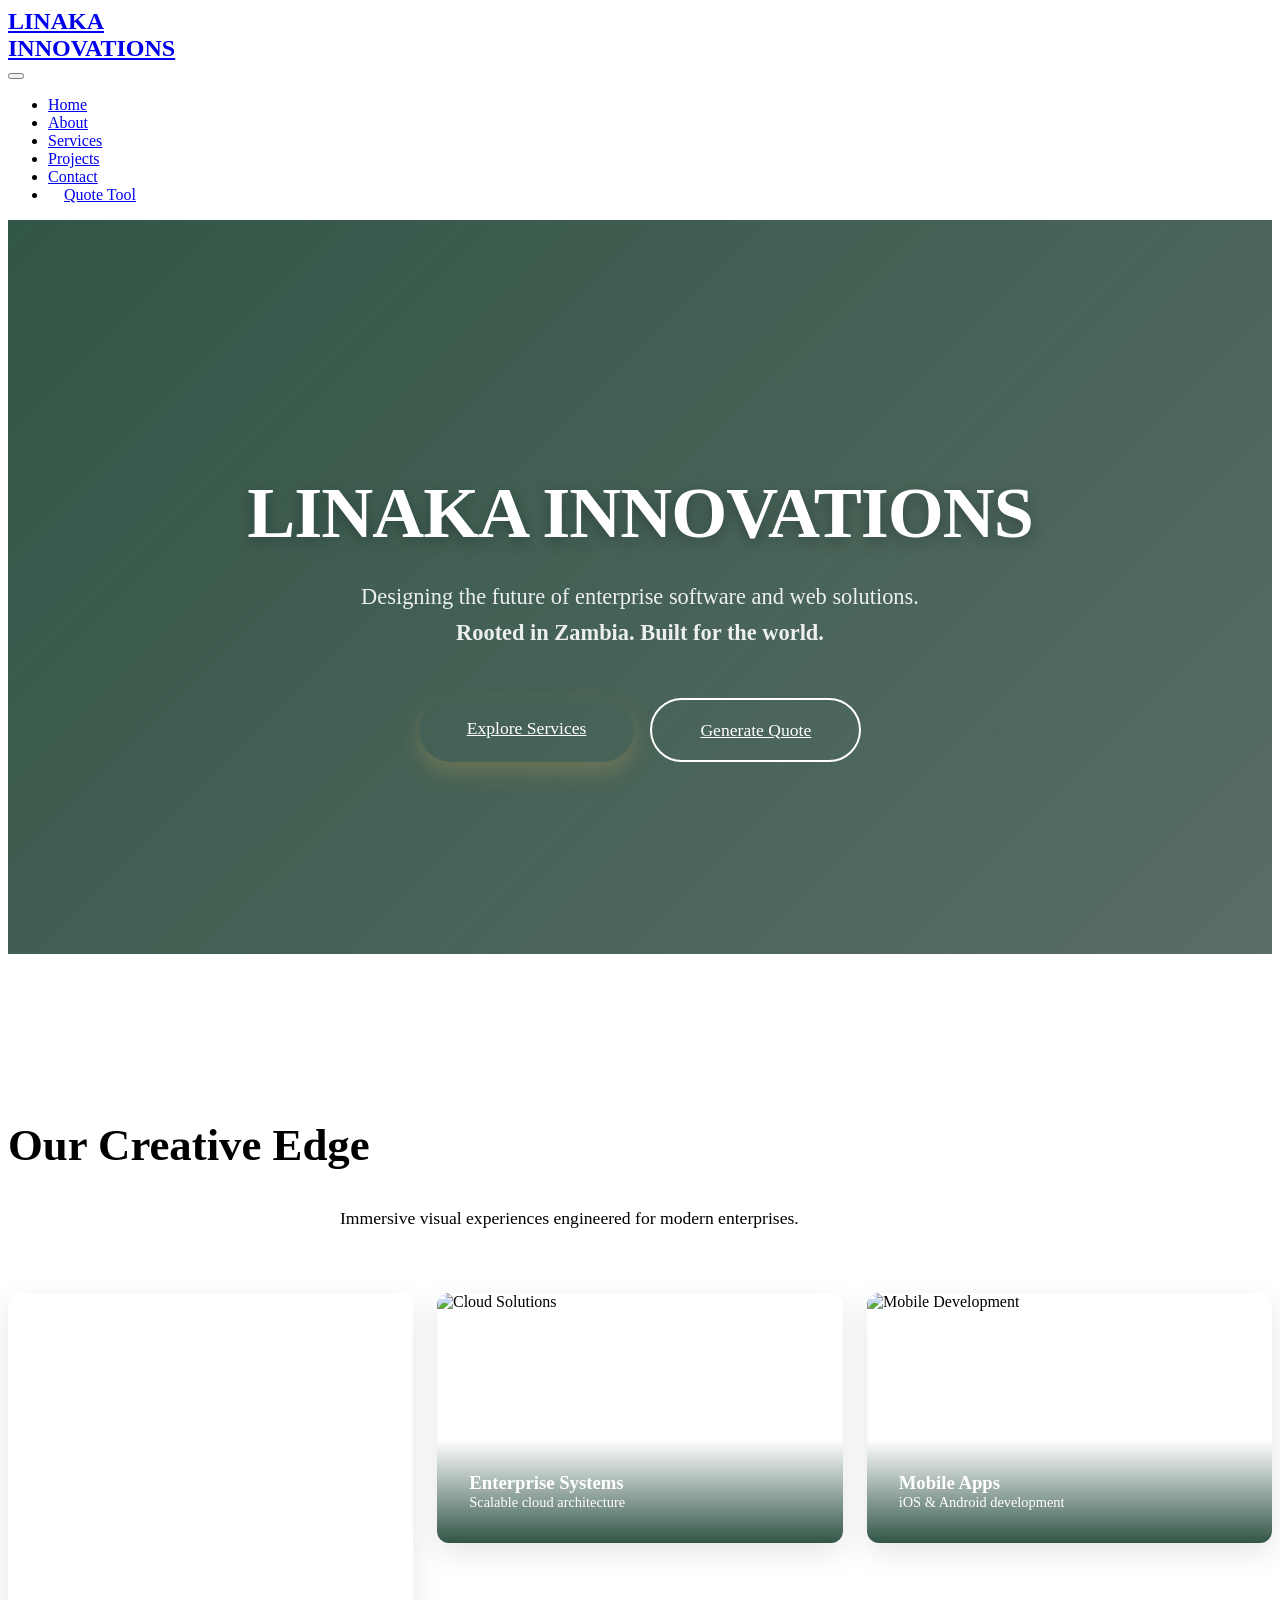
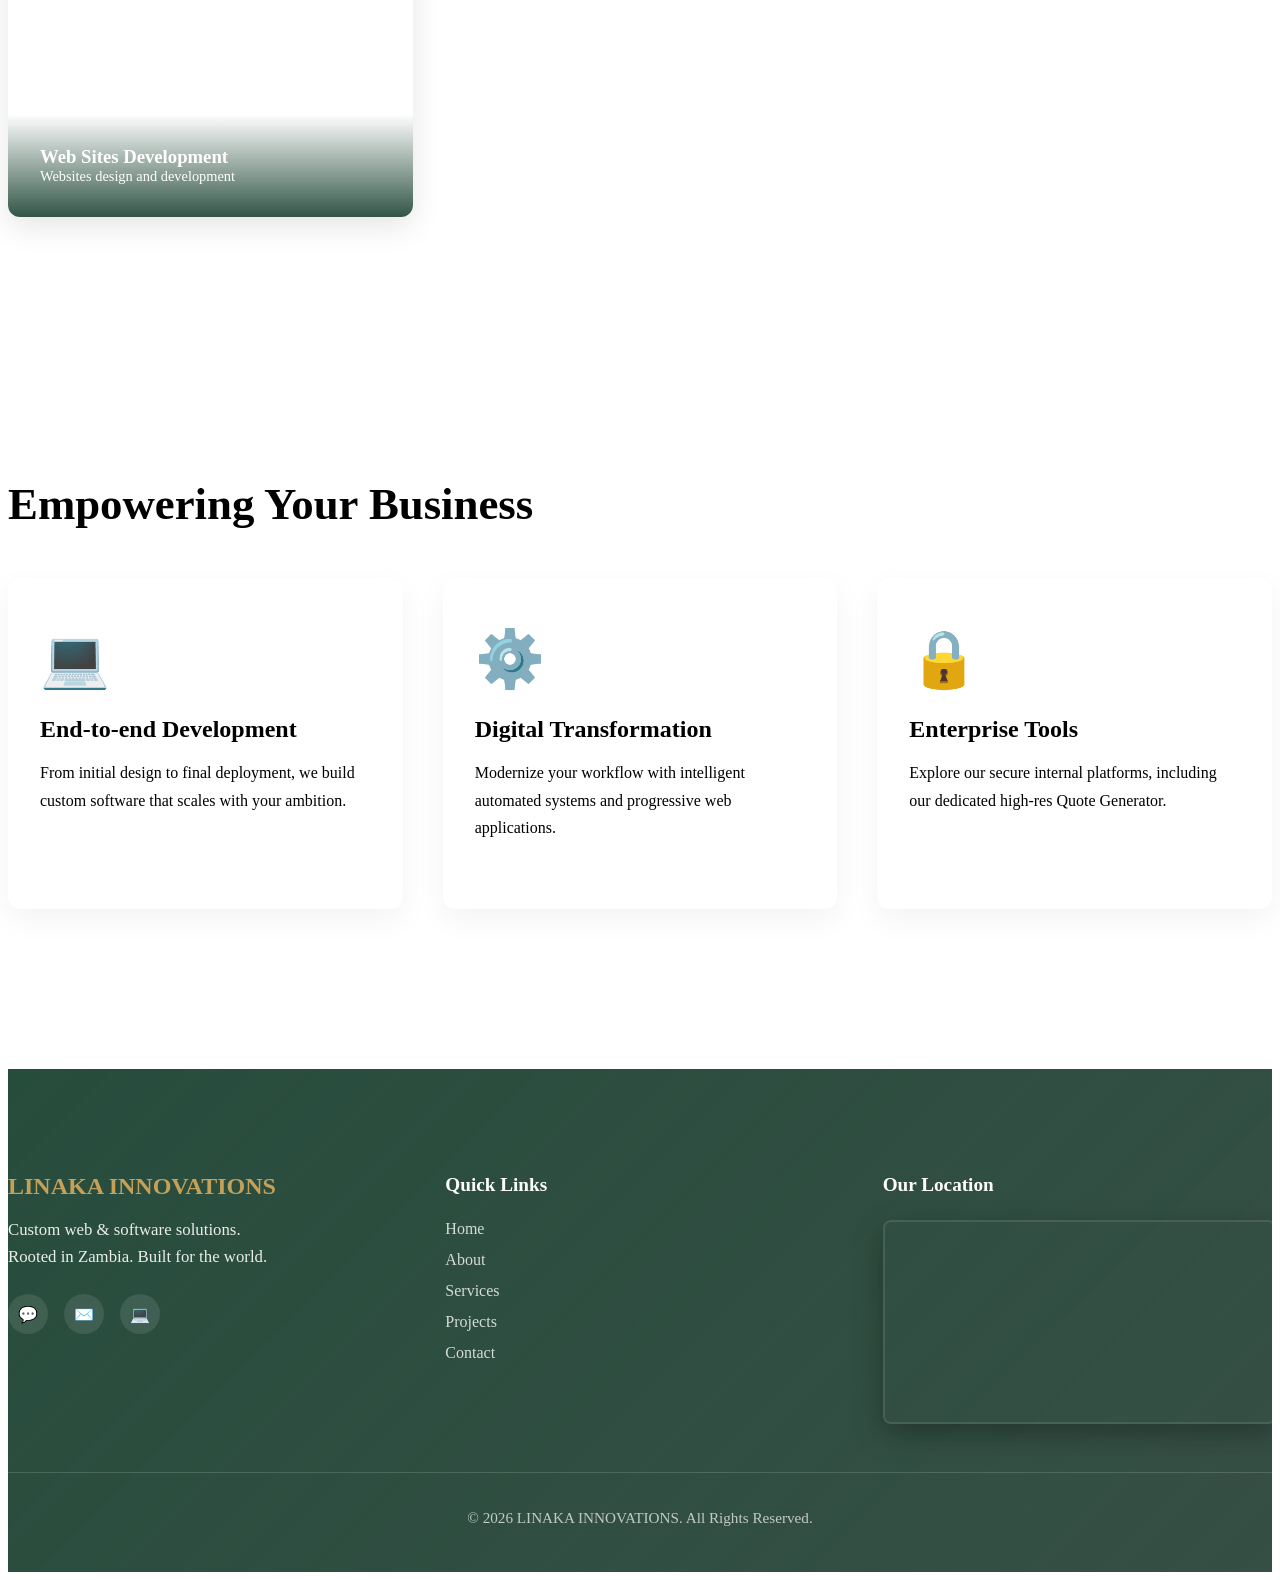
==== website/index.html @ 3d26678f "yes its comptele" ====
<!DOCTYPE html>
<html lang="en">
<head>
  <meta charset="UTF-8">
  <meta name="viewport" content="width=device-width, initial-scale=1.0">
  <title>LINAKA INNOVATIONS | Built for the World</title>
  <link rel="stylesheet" href="website/assets/styles/global.css">
  <link href="https://fonts.googleapis.com/css2?family=Inter:wght@300;400;600;700&display=swap" rel="stylesheet">
</head>
<body>
  <!-- Header -->
  <header>
    <div class="container header-container">
      <a href="index.html" class="logo">
        <img src="website/assets/icons/logo.png" alt="LINAKA INNOVATIONS Logo" onerror="this.style.display='none'; this.nextElementSibling.style.display='block';">
        <span style="display:none; font-size: 1.5rem; font-weight: bold; color: var(--color-green);"><span>LINAKA</span><br> INNOVATIONS</span>
      </a>
      <button class="menu-toggle" onclick="toggleMenu(this)"><span></span><span></span><span></span></button>
      <nav>
        <ul class="nav-links" id="navLinks">
          <li><a href="index.html" class="active">Home</a></li>
          <li><a href="pages/about.html">About</a></li>
          <li><a href="pages/services.html">Services</a></li>
          <li><a href="pages/projects.html">Projects</a></li>
          <li><a href="pages/contact.html">Contact</a></li>
          <li><a href="pages/quote-tool.html" class="btn btn-outline" style="padding: 0.5rem 1rem;">Quote Tool</a></li>
        </ul>
      </nav>
    </div>
  </header>

    <style>
    /* Premium Home Animations & Styles */
    @media (max-width: 768px) { .hero { padding: 6rem 0 !important; } .hero h1 { font-size: 2.8rem !important; } .hero p { font-size: 1.1rem !important; } }
    @keyframes fadeInUp {
      from { opacity: 0; transform: translateY(30px); }
      to { opacity: 1; transform: translateY(0); }
    }
    .animate-up { animation: fadeInUp 0.8s ease forwards; opacity: 0; }
    .delay-1 { animation-delay: 0.2s; }
    .delay-2 { animation-delay: 0.4s; }
    .delay-3 { animation-delay: 0.6s; }
    
    .hero { position: relative; overflow: hidden; color: white; padding: 12rem 0; text-align: center; }
    .hero video { position: absolute; top: 50%; left: 50%; min-width: 100%; min-height: 100%; width: auto; height: auto; transform: translateX(-50%) translateY(-50%); object-fit: cover; z-index: 0; }
    .hero-overlay { position: absolute; top: 0; left: 0; width: 100%; height: 100%; background: linear-gradient(135deg, rgba(27, 67, 50, 0.9) 0%, rgba(19, 48, 36, 0.7) 100%); z-index: 1; }
    .hero .container { position: relative; z-index: 2; }
    
    .masonry-grid { display: grid; grid-template-columns: repeat(auto-fit, minmax(300px, 1fr)); gap: 1.5rem; grid-auto-rows: 250px; }
    .masonry-item { position: relative; border-radius: 12px; overflow: hidden; box-shadow: 0 10px 30px rgba(0,0,0,0.1); cursor: pointer; transition: transform 0.3s; }
    .masonry-item:hover { transform: translateY(-10px); }
    .masonry-item img, .masonry-item video { width: 100%; height: 100%; object-fit: cover; transition: transform 0.5s; }
    .masonry-item:hover img, .masonry-item:hover video { transform: scale(1.05); }
    .masonry-overlay { position: absolute; bottom: 0; left: 0; right: 0; padding: 2rem; background: linear-gradient(to top, rgba(27,67,50,0.9) 0%, transparent 100%); color: white; }
    
    .masonry-large { grid-row: span 2; }
    
    .feature-card { padding: 3rem 2rem; border-radius: 12px; background: #fff; box-shadow: 0 10px 30px rgba(0,0,0,0.05); transition: all 0.3s; border-bottom: 4px solid transparent; }
    .feature-card:hover { transform: translateY(-10px); border-bottom-color: var(--color-gold); box-shadow: 0 20px 40px rgba(0,0,0,0.1); }
  </style>

  <main>
    <!-- Hero Section -->
    <section class="hero" style="background: url('website/assets/images/hero_tech_bg.png') center/cover no-repeat;">
      <div class="hero-overlay"></div>
      <div class="container">
        <h1 class="animate-up" style="font-size: 4.5rem; color: var(--color-gold); margin-bottom: 1.5rem; font-weight: 800; letter-spacing: -1px; text-shadow: 0 4px 15px rgba(0,0,0,0.3);">LINAKA INNOVATIONS</h1>
        <p class="animate-up delay-1" style="font-size: 1.4rem; color: rgba(255,255,255,0.9); margin-bottom: 3rem; max-width: 800px; margin-left: auto; margin-right: auto; line-height: 1.6;">
          Designing the future of enterprise software and web solutions.<br><strong>Rooted in Zambia. Built for the world.</strong>
        </p>
        <div class="animate-up delay-2" style="display: flex; gap: 1rem; justify-content: center; flex-wrap: wrap;">
          <a href="pages/services.html" class="btn btn-primary" style="padding: 1.2rem 3rem; font-size: 1.1rem; border-radius: 50px; background: var(--color-gold); color: white; box-shadow: 0 10px 20px rgba(197,160,89,0.3);">Explore Services</a>
          <a href="pages/quote-tool.html" class="btn btn-outline" style="padding: 1.2rem 3rem; font-size: 1.1rem; border-radius: 50px; border: 2px solid white; color: white;">Generate Quote</a>
        </div>
      </div>
    </section>

    <!-- Visual Showcase -->
    <section class="section" style="padding: 8rem 0; background: var(--color-bg);">
      <div class="container">
        <div class="text-center animate-up" style="margin-bottom: 4rem;">
          <h2 style="font-size: 2.8rem; color: var(--color-green);">Our Creative Edge</h2>
          <p style="font-size: 1.1rem; color: var(--color-charcoal); max-width: 600px; margin: 0 auto;">Immersive visual experiences engineered for modern enterprises.</p>
        </div>
        
        <div class="masonry-grid">
          <div class="masonry-item masonry-large animate-up delay-1">
            <video autoplay loop muted playsinline>
              <source src="website/assets/video/6015791_Business_Office_3840x2160.mp4" type="video/mp4">
            </video>
            <div class="masonry-overlay">
              <h3 style="color: var(--color-gold); margin:0;">Web Sites Development</h3>
              <p style="margin:0; font-size: 0.9rem;">Websites design and development</p>
            </div>
          </div>
          
          <div class="masonry-item animate-up delay-2">
            <img src="website/assets/images/services_hero.png" alt="Cloud Solutions">
            <div class="masonry-overlay">
              <h3 style="color: var(--color-gold); margin:0;">Enterprise Systems</h3>
              <p style="margin:0; font-size: 0.9rem;">Scalable cloud architecture</p>
            </div>
          </div>
          
          <div class="masonry-item animate-up delay-3">
            <img src="website/assets/images/mobile_app.jpg" alt="Mobile Development">
            <div class="masonry-overlay">
              <h3 style="color: var(--color-gold); margin:0;">Mobile Apps</h3>
              <p style="margin:0; font-size: 0.9rem;">iOS & Android development</p>
            </div>
          </div>
        </div>
      </div>
    </section>

    <!-- Highlights Section -->
    <section class="section" style="padding: 6rem 0; background: white;">
      <div class="container text-center">
        <h2 class="animate-up" style="color: var(--color-green); margin-bottom: 3rem; font-size: 2.8rem;">Empowering Your Business</h2>
        <div class="grid" style="display: grid; grid-template-columns: repeat(auto-fit, minmax(300px, 1fr)); gap: 2.5rem;">
          <div class="feature-card animate-up delay-1">
            <div style="font-size: 3.5rem; margin-bottom: 1.5rem;">💻</div>
            <h3 style="margin-bottom: 1rem; color: var(--color-green); font-size: 1.5rem;">End-to-end Development</h3>
            <p style="color: var(--color-charcoal); line-height: 1.7;">From initial design to final deployment, we build custom software that scales with your ambition.</p>
          </div>
          <div class="feature-card animate-up delay-2">
            <div style="font-size: 3.5rem; margin-bottom: 1.5rem;">⚙️</div>
            <h3 style="margin-bottom: 1rem; color: var(--color-green); font-size: 1.5rem;">Digital Transformation</h3>
            <p style="color: var(--color-charcoal); line-height: 1.7;">Modernize your workflow with intelligent automated systems and progressive web applications.</p>
          </div>
          <div class="feature-card animate-up delay-3">
            <div style="font-size: 3.5rem; margin-bottom: 1.5rem;">🔒</div>
            <h3 style="margin-bottom: 1rem; color: var(--color-green); font-size: 1.5rem;">Enterprise Tools</h3>
            <p style="color: var(--color-charcoal); line-height: 1.7;">Explore our secure internal platforms, including our dedicated high-res Quote Generator.</p>
          </div>
        </div>
      </div>
    </section>
  </main>

  <!-- Footer -->
  <!-- SITE FOOTER -->
<footer style="position: relative; overflow: hidden; padding: 80px 0 30px; color: #fff; margin-top: 4rem;">
  <video autoplay loop muted playsinline style="position: absolute; top: 50%; left: 50%; min-width: 100%; min-height: 100%; width: auto; height: auto; transform: translateX(-50%) translateY(-50%); object-fit: cover; z-index: 0; opacity: 0.5;">
    <source src="website/assets/video/6015791_Business_Office_3840x2160.mp4" type="video/mp4">
  </video>
  <div style="position: absolute; top: 0; left: 0; width: 100%; height: 100%; background: linear-gradient(135deg, rgba(27, 67, 50, 0.95) 0%, rgba(19, 48, 36, 0.85) 100%); z-index: 1;"></div>
  
  <div class="container" style="position: relative; z-index: 2;">
    <div style="display: grid; grid-template-columns: repeat(auto-fit, minmax(250px, 1fr)); gap: 3rem; margin-bottom: 3rem;">
      
      <div>
        <h3 style="color: var(--color-gold, #C5A059); margin-bottom: 1rem; font-size: 1.5rem;">LINAKA INNOVATIONS</h3>
        <p style="font-size: 1.05rem; line-height: 1.6; color: rgba(255,255,255,0.9);">
          Custom web & software solutions.<br>Rooted in Zambia. Built for the world.
        </p>
        <div style="display: flex; gap: 1rem; margin-top: 1.5rem;">
          <a href="https://wa.me/260979400243" target="_blank" style="display: flex; align-items: center; justify-content: center; width: 40px; height: 40px; background: rgba(255,255,255,0.1); border-radius: 50%; transition: all 0.3s; color: #fff; text-decoration: none;" onmouseover="this.style.background='var(--color-gold)'" onmouseout="this.style.background='rgba(255,255,255,0.1)'">💬</a>
          <a href="mailto:linakainnovations@gmail.com" style="display: flex; align-items: center; justify-content: center; width: 40px; height: 40px; background: rgba(255,255,255,0.1); border-radius: 50%; transition: all 0.3s; color: #fff; text-decoration: none;" onmouseover="this.style.background='var(--color-gold)'" onmouseout="this.style.background='rgba(255,255,255,0.1)'">✉️</a>
          <a href="https://github.com/" target="_blank" style="display: flex; align-items: center; justify-content: center; width: 40px; height: 40px; background: rgba(255,255,255,0.1); border-radius: 50%; transition: all 0.3s; color: #fff; text-decoration: none;" onmouseover="this.style.background='var(--color-gold)'" onmouseout="this.style.background='rgba(255,255,255,0.1)'">💻</a>
        </div>
      </div>

      <div>
        <h4 style="color: #fff; margin-bottom: 1.5rem; font-size: 1.2rem;">Quick Links</h4>
        <ul style="list-style: none; padding: 0; display: flex; flex-direction: column; gap: 0.8rem;">
          <li><a href="index.html" style="color: rgba(255,255,255,0.8); text-decoration: none; transition: color 0.3s;" onmouseover="this.style.color='var(--color-gold)'" onmouseout="this.style.color='rgba(255,255,255,0.8)'">Home</a></li>
          <li><a href="pages/about.html" style="color: rgba(255,255,255,0.8); text-decoration: none; transition: color 0.3s;" onmouseover="this.style.color='var(--color-gold)'" onmouseout="this.style.color='rgba(255,255,255,0.8)'">About</a></li>
          <li><a href="pages/services.html" style="color: rgba(255,255,255,0.8); text-decoration: none; transition: color 0.3s;" onmouseover="this.style.color='var(--color-gold)'" onmouseout="this.style.color='rgba(255,255,255,0.8)'">Services</a></li>
          <li><a href="pages/projects.html" style="color: rgba(255,255,255,0.8); text-decoration: none; transition: color 0.3s;" onmouseover="this.style.color='var(--color-gold)'" onmouseout="this.style.color='rgba(255,255,255,0.8)'">Projects</a></li>
          <li><a href="pages/contact.html" style="color: rgba(255,255,255,0.8); text-decoration: none; transition: color 0.3s;" onmouseover="this.style.color='var(--color-gold)'" onmouseout="this.style.color='rgba(255,255,255,0.8)'">Contact</a></li>
        </ul>
      </div>

      <div>
        <h4 style="color: #fff; margin-bottom: 1.5rem; font-size: 1.2rem;">Our Location</h4>
        <div style="width: 100%; height: 200px; border-radius: 8px; overflow: hidden; border: 2px solid rgba(255,255,255,0.1); box-shadow: 0 10px 30px rgba(0,0,0,0.3);">
          <iframe src="https://www.google.com/maps/embed?pb=!1m18!1m12!1m3!1d123164.7179040994!2d28.19632822184918!3d-15.416805820359873!2m3!1f0!2f0!3f0!3m2!1i1024!2i768!4f13.1!3m3!1m2!1s0x1940f35db6fcebfd%3A0xeab50d4fc8b9fdf6!2sLusaka%2C%20Zambia!5e0!3m2!1sen!2sus!4v1714151240212!5m2!1sen!2sus" width="100%" height="100%" style="border:0;" allowfullscreen="" loading="lazy" referrerpolicy="no-referrer-when-downgrade"></iframe>
        </div>
      </div>

    </div>
    
    <div style="text-align: center; border-top: 1px solid rgba(255,255,255,0.15); padding-top: 20px; font-size: 0.95rem; color: rgba(255,255,255,0.7);">
      <p>&copy; 2026 LINAKA INNOVATIONS. All Rights Reserved.</p>
    </div>
  </div>
</footer>

  
  <script src="website/assets/scripts/global.js"></script>
</body>
</html>
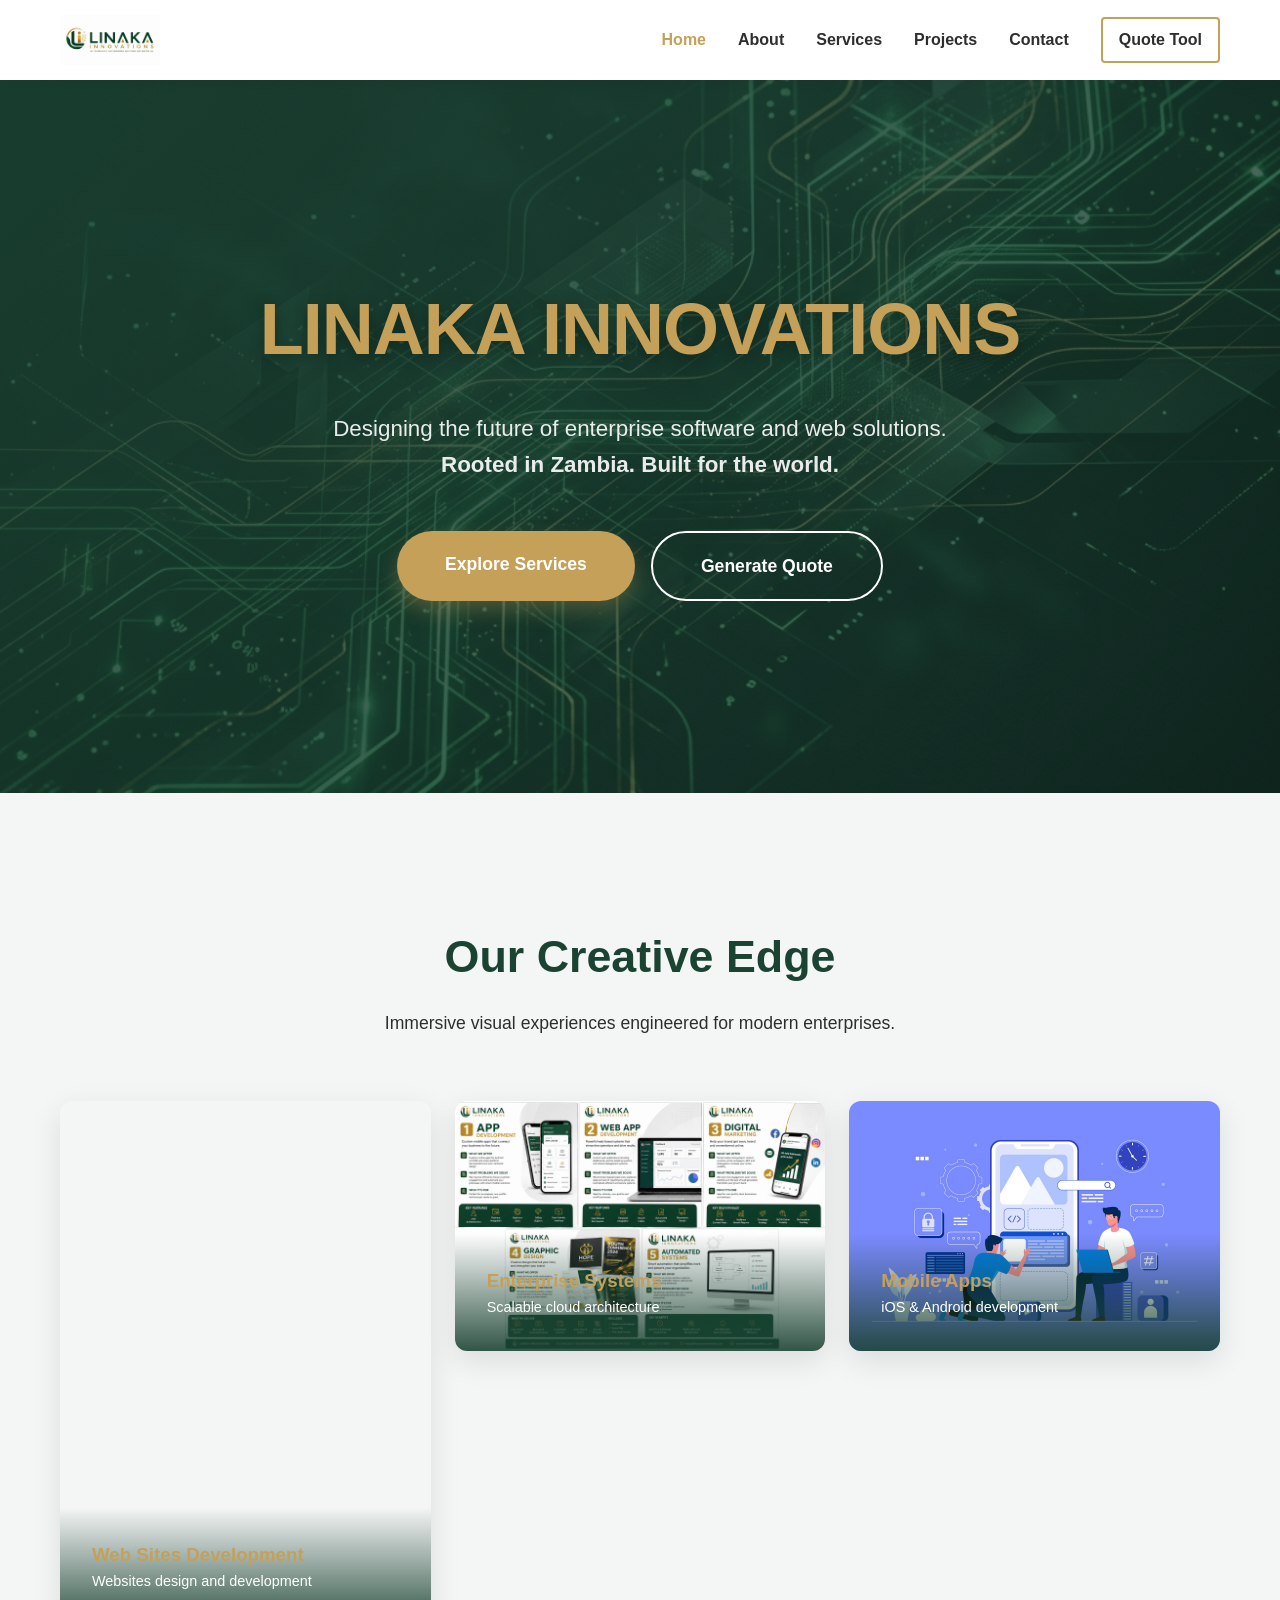
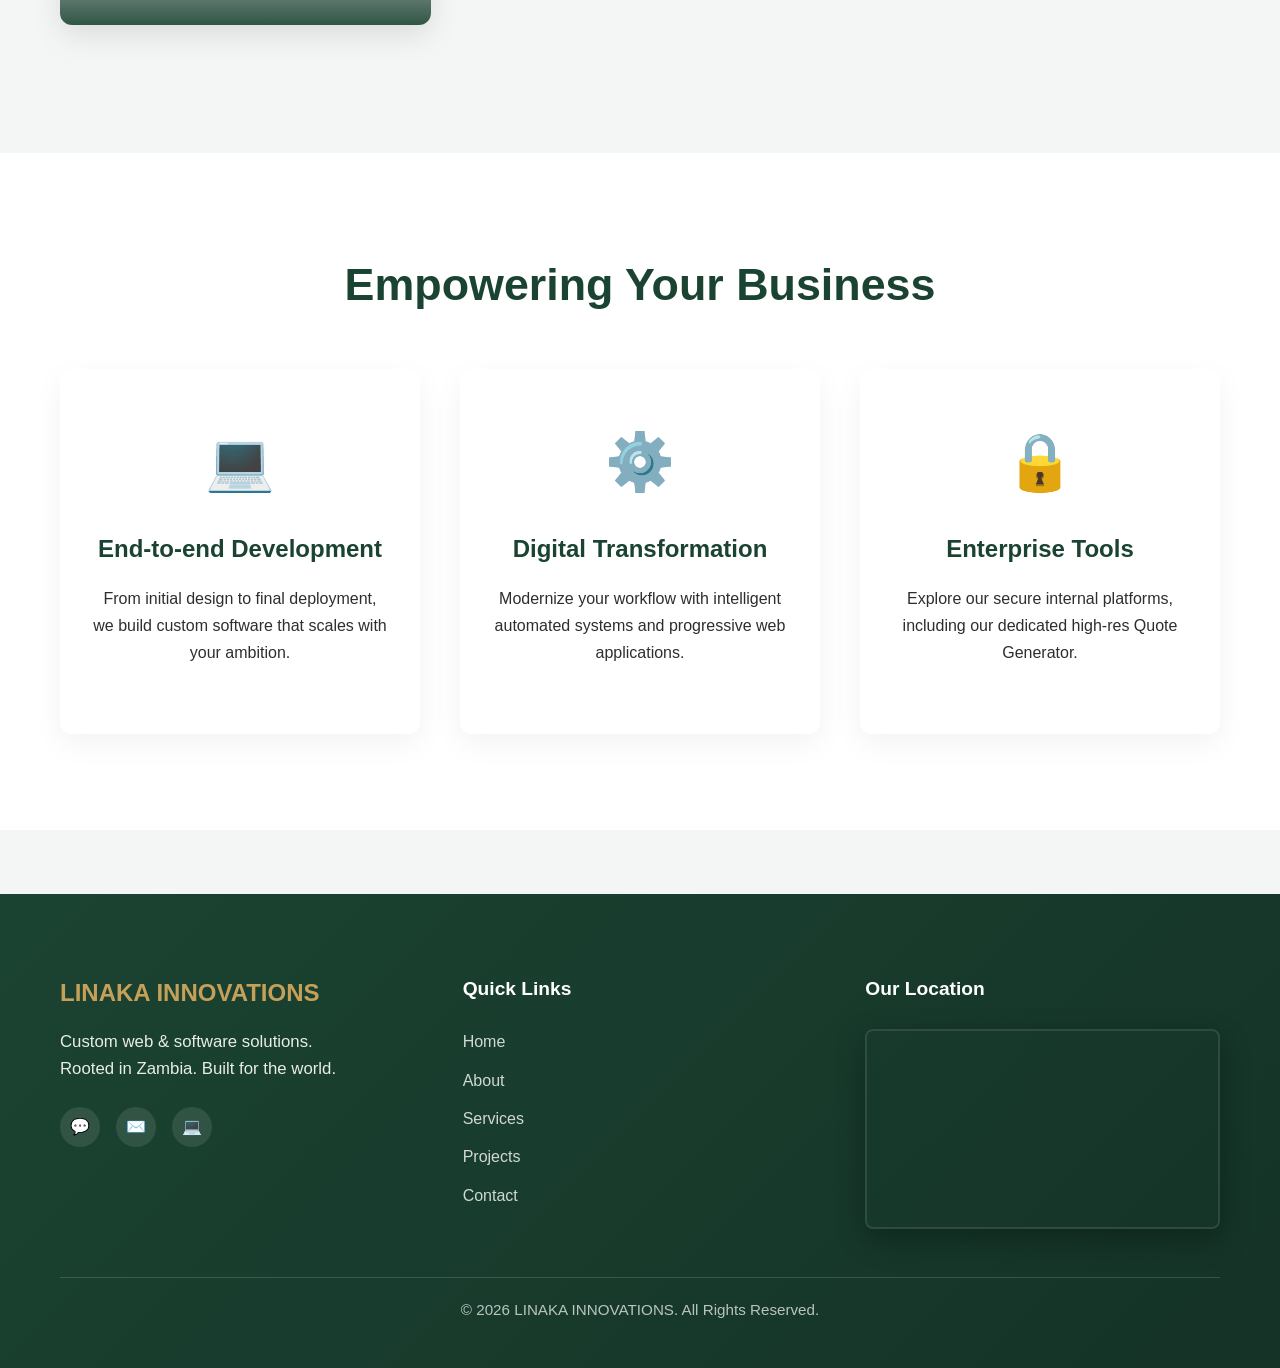
==== commit 127e73a2: "Fix asset paths for GitHub Pages hosting" ====
--- a/website/index.html
+++ b/website/index.html
@@ -4,7 +4,7 @@
   <meta charset="UTF-8">
   <meta name="viewport" content="width=device-width, initial-scale=1.0">
   <title>LINAKA INNOVATIONS | Built for the World</title>
-  <link rel="stylesheet" href="website/assets/styles/global.css">
+  <link rel="stylesheet" href="assets/styles/global.css">
   <link href="https://fonts.googleapis.com/css2?family=Inter:wght@300;400;600;700&display=swap" rel="stylesheet">
 </head>
 <body>
@@ -12,7 +12,7 @@
   <header>
     <div class="container header-container">
       <a href="index.html" class="logo">
-        <img src="website/assets/icons/logo.png" alt="LINAKA INNOVATIONS Logo" onerror="this.style.display='none'; this.nextElementSibling.style.display='block';">
+        <img src="assets/icons/logo.png" alt="LINAKA INNOVATIONS Logo" onerror="this.style.display='none'; this.nextElementSibling.style.display='block';">
         <span style="display:none; font-size: 1.5rem; font-weight: bold; color: var(--color-green);"><span>LINAKA</span><br> INNOVATIONS</span>
       </a>
       <button class="menu-toggle" onclick="toggleMenu(this)"><span></span><span></span><span></span></button>
@@ -61,7 +61,7 @@
 
   <main>
     <!-- Hero Section -->
-    <section class="hero" style="background: url('website/assets/images/hero_tech_bg.png') center/cover no-repeat;">
+    <section class="hero" style="background: url('assets/images/hero_tech_bg.png') center/cover no-repeat;">
       <div class="hero-overlay"></div>
       <div class="container">
         <h1 class="animate-up" style="font-size: 4.5rem; color: var(--color-gold); margin-bottom: 1.5rem; font-weight: 800; letter-spacing: -1px; text-shadow: 0 4px 15px rgba(0,0,0,0.3);">LINAKA INNOVATIONS</h1>
@@ -86,7 +86,7 @@
         <div class="masonry-grid">
           <div class="masonry-item masonry-large animate-up delay-1">
             <video autoplay loop muted playsinline>
-              <source src="website/assets/video/6015791_Business_Office_3840x2160.mp4" type="video/mp4">
+              <source src="assets/video/6015791_Business_Office_3840x2160.mp4" type="video/mp4">
             </video>
             <div class="masonry-overlay">
               <h3 style="color: var(--color-gold); margin:0;">Web Sites Development</h3>
@@ -95,7 +95,7 @@
           </div>
           
           <div class="masonry-item animate-up delay-2">
-            <img src="website/assets/images/services_hero.png" alt="Cloud Solutions">
+            <img src="assets/images/services_hero.png" alt="Cloud Solutions">
             <div class="masonry-overlay">
               <h3 style="color: var(--color-gold); margin:0;">Enterprise Systems</h3>
               <p style="margin:0; font-size: 0.9rem;">Scalable cloud architecture</p>
@@ -103,7 +103,7 @@
           </div>
           
           <div class="masonry-item animate-up delay-3">
-            <img src="website/assets/images/mobile_app.jpg" alt="Mobile Development">
+            <img src="assets/images/mobile_app.jpg" alt="Mobile Development">
             <div class="masonry-overlay">
               <h3 style="color: var(--color-gold); margin:0;">Mobile Apps</h3>
               <p style="margin:0; font-size: 0.9rem;">iOS & Android development</p>
@@ -142,7 +142,7 @@
   <!-- SITE FOOTER -->
 <footer style="position: relative; overflow: hidden; padding: 80px 0 30px; color: #fff; margin-top: 4rem;">
   <video autoplay loop muted playsinline style="position: absolute; top: 50%; left: 50%; min-width: 100%; min-height: 100%; width: auto; height: auto; transform: translateX(-50%) translateY(-50%); object-fit: cover; z-index: 0; opacity: 0.5;">
-    <source src="website/assets/video/6015791_Business_Office_3840x2160.mp4" type="video/mp4">
+    <source src="assets/video/6015791_Business_Office_3840x2160.mp4" type="video/mp4">
   </video>
   <div style="position: absolute; top: 0; left: 0; width: 100%; height: 100%; background: linear-gradient(135deg, rgba(27, 67, 50, 0.95) 0%, rgba(19, 48, 36, 0.85) 100%); z-index: 1;"></div>
   
@@ -188,6 +188,6 @@
 </footer>
 
   
-  <script src="website/assets/scripts/global.js"></script>
+  <script src="assets/scripts/global.js"></script>
 </body>
 </html>
--- a/website/assets/styles/global.css
+++ b/website/assets/styles/global.css
@@ -0,0 +1,158 @@
+/* D:\linaka_innovations\website\assets\styles\global.css */
+:root {
+  --color-green: #1B4332;
+  --color-gold: #C5A059;
+  --color-charcoal: #2E2E2E;
+  --color-bg: #F4F5F5;
+  --color-white: #FFFFFF;
+  --font-family: 'Inter', sans-serif;
+  --transition: all 0.3s ease;
+}
+
+* { margin: 0; padding: 0; box-sizing: border-box; }
+
+body {
+  font-family: var(--font-family);
+  background-color: var(--color-bg);
+  color: var(--color-charcoal);
+  line-height: 1.6;
+  display: flex;
+  flex-direction: column;
+  min-height: 100vh;
+}
+main { flex: 1; }
+.container { max-width: 1200px; margin: 0 auto; padding: 0 20px; }
+.text-center { text-align: center; }
+
+h1, h2, h3, h4 { font-weight: 700; color: var(--color-green); margin-bottom: 1rem; }
+p { margin-bottom: 1rem; }
+a { text-decoration: none; color: var(--color-green); transition: var(--transition); }
+a:hover { color: var(--color-gold); }
+
+/* Buttons */
+.btn {
+  display: inline-block; padding: 0.75rem 1.5rem; border-radius: 4px;
+  font-weight: 600; cursor: pointer; transition: var(--transition);
+  border: none; text-align: center;
+}
+.btn-primary { background-color: var(--color-gold); color: var(--color-white); }
+.btn-primary:hover { background-color: #b5924d; color: var(--color-white); }
+.btn-outline { border: 2px solid var(--color-gold); color: var(--color-gold); background: transparent; }
+.btn-outline:hover { background-color: var(--color-gold); color: var(--color-white); }
+
+/* Header */
+header {
+  background-color: var(--color-white); box-shadow: 0 2px 10px rgba(0,0,0,0.05);
+  position: sticky; top: 0; z-index: 1000;
+}
+.header-container { display: flex; justify-content: space-between; align-items: center; height: 80px; }
+.logo { display: flex; align-items: center; }
+.logo img { height: 50px; width: auto; }
+.nav-links { list-style: none; display: flex; align-items: center; gap: 2rem; }
+.nav-links a { font-weight: 600; color: var(--color-charcoal); }
+.nav-links a:hover, .nav-links a.active { color: var(--color-gold); }
+/* Animated Hamburger */
+.menu-toggle {
+  display: none; background: none; border: none; width: 30px; height: 24px; position: relative; cursor: pointer; z-index: 1001;
+}
+.menu-toggle span {
+  display: block; position: absolute; height: 3px; width: 100%; background: var(--color-green); border-radius: 3px; transition: var(--transition);
+}
+.menu-toggle span:nth-child(1) { top: 0px; }
+.menu-toggle span:nth-child(2) { top: 10px; }
+.menu-toggle span:nth-child(3) { top: 20px; }
+.menu-toggle.open span:nth-child(1) { top: 10px; transform: rotate(45deg); }
+.menu-toggle.open span:nth-child(2) { opacity: 0; }
+.menu-toggle.open span:nth-child(3) { top: 10px; transform: rotate(-45deg); }
+
+/* Sections and Cards */
+.section { padding: 80px 0; }
+.section-title { text-align: center; font-size: 2.5rem; margin-bottom: 3rem; }
+.grid { display: grid; grid-template-columns: repeat(auto-fit, minmax(300px, 1fr)); gap: 30px; }
+.card { background-color: var(--color-white); border-radius: 8px; padding: 2rem; box-shadow: 0 4px 15px rgba(0,0,0,0.05); transition: var(--transition); border-top: 4px solid var(--color-gold); }
+.card:hover { transform: translateY(-5px); box-shadow: 0 8px 25px rgba(0,0,0,0.1); }
+.card-icon { font-size: 2.5rem; color: var(--color-gold); margin-bottom: 1rem; }
+
+/* Footer */
+footer { background-color: var(--color-green); color: var(--color-white); padding: 60px 0 20px; }
+.footer-container { display: flex; flex-wrap: wrap; justify-content: space-between; gap: 2rem; margin-bottom: 40px; }
+.footer-brand h3 { color: var(--color-gold); }
+.footer-links { display: flex; gap: 1.5rem; }
+.footer-links a { color: var(--color-white); font-weight: 600; }
+.footer-links a:hover { color: var(--color-gold); }
+.footer-bottom { text-align: center; border-top: 1px solid rgba(255,255,255,0.1); padding-top: 20px; font-size: 0.9rem; color: rgba(255,255,255,0.7); }
+
+/* Responsive */
+@media (max-width: 768px) {
+  /* --- HAMBURGER BUTTON --- */
+  .menu-toggle { display: block; margin-left: auto; }
+
+  /* --- MOBILE DRAWER --- */
+  .nav-links {
+    position: fixed;
+    top: 0; right: -100%;
+    width: 300px; height: 100vh;
+    background: var(--color-green);
+    flex-direction: column;
+    padding: 100px 0 40px;
+    box-shadow: -5px 0 30px rgba(0,0,0,0.25);
+    transition: right 0.4s cubic-bezier(0.77, 0, 0.175, 1);
+    z-index: 1000;
+    display: flex !important;
+    overflow-y: auto;
+    gap: 0;
+  }
+  .nav-links.active { right: 0; }
+  .nav-links li {
+    width: 100%;
+    text-align: center;
+    border-bottom: 1px solid rgba(255,255,255,0.1);
+  }
+  .nav-links a {
+    display: block;
+    width: 100%;
+    padding: 1.2rem 1rem;
+    font-size: 1.1rem;
+    color: rgba(255,255,255,0.85) !important;
+    font-weight: 600;
+    letter-spacing: 0.5px;
+  }
+  .nav-links a:hover, .nav-links a.active {
+    color: var(--color-gold) !important;
+    background: rgba(255,255,255,0.05);
+  }
+  /* Quote Tool button in drawer */
+  .nav-links .btn-outline {
+    margin: 1.5rem auto;
+    border-color: var(--color-gold) !important;
+    color: var(--color-gold) !important;
+    border-radius: 50px;
+    padding: 0.8rem 2rem !important;
+    width: auto !important;
+    display: inline-block !important;
+  }
+
+  /* --- HERO SECTION --- */
+  .hero { padding: 5rem 1.5rem !important; }
+  .hero h1 { font-size: 2.5rem !important; letter-spacing: -0.5px !important; }
+  .hero p { font-size: 1rem !important; }
+  .hero .btn { padding: 0.9rem 1.8rem !important; font-size: 0.95rem !important; }
+
+  /* --- SECTIONS & CARDS --- */
+  .section { padding: 50px 0; }
+  .section-title { font-size: 2rem; }
+  .grid { grid-template-columns: 1fr !important; gap: 20px; }
+  .card { padding: 1.5rem; }
+
+  /* --- MASONRY GRID --- */
+  .masonry-grid { grid-template-columns: 1fr !important; grid-auto-rows: 220px !important; }
+  .masonry-large { grid-row: span 1 !important; }
+
+  /* --- FOOTER --- */
+  footer { padding: 50px 0 20px !important; }
+  .footer-container { flex-direction: column; }
+
+  /* --- GENERAL --- */
+  .container { padding: 0 16px; }
+  h2 { font-size: 1.8rem !important; }
+}
